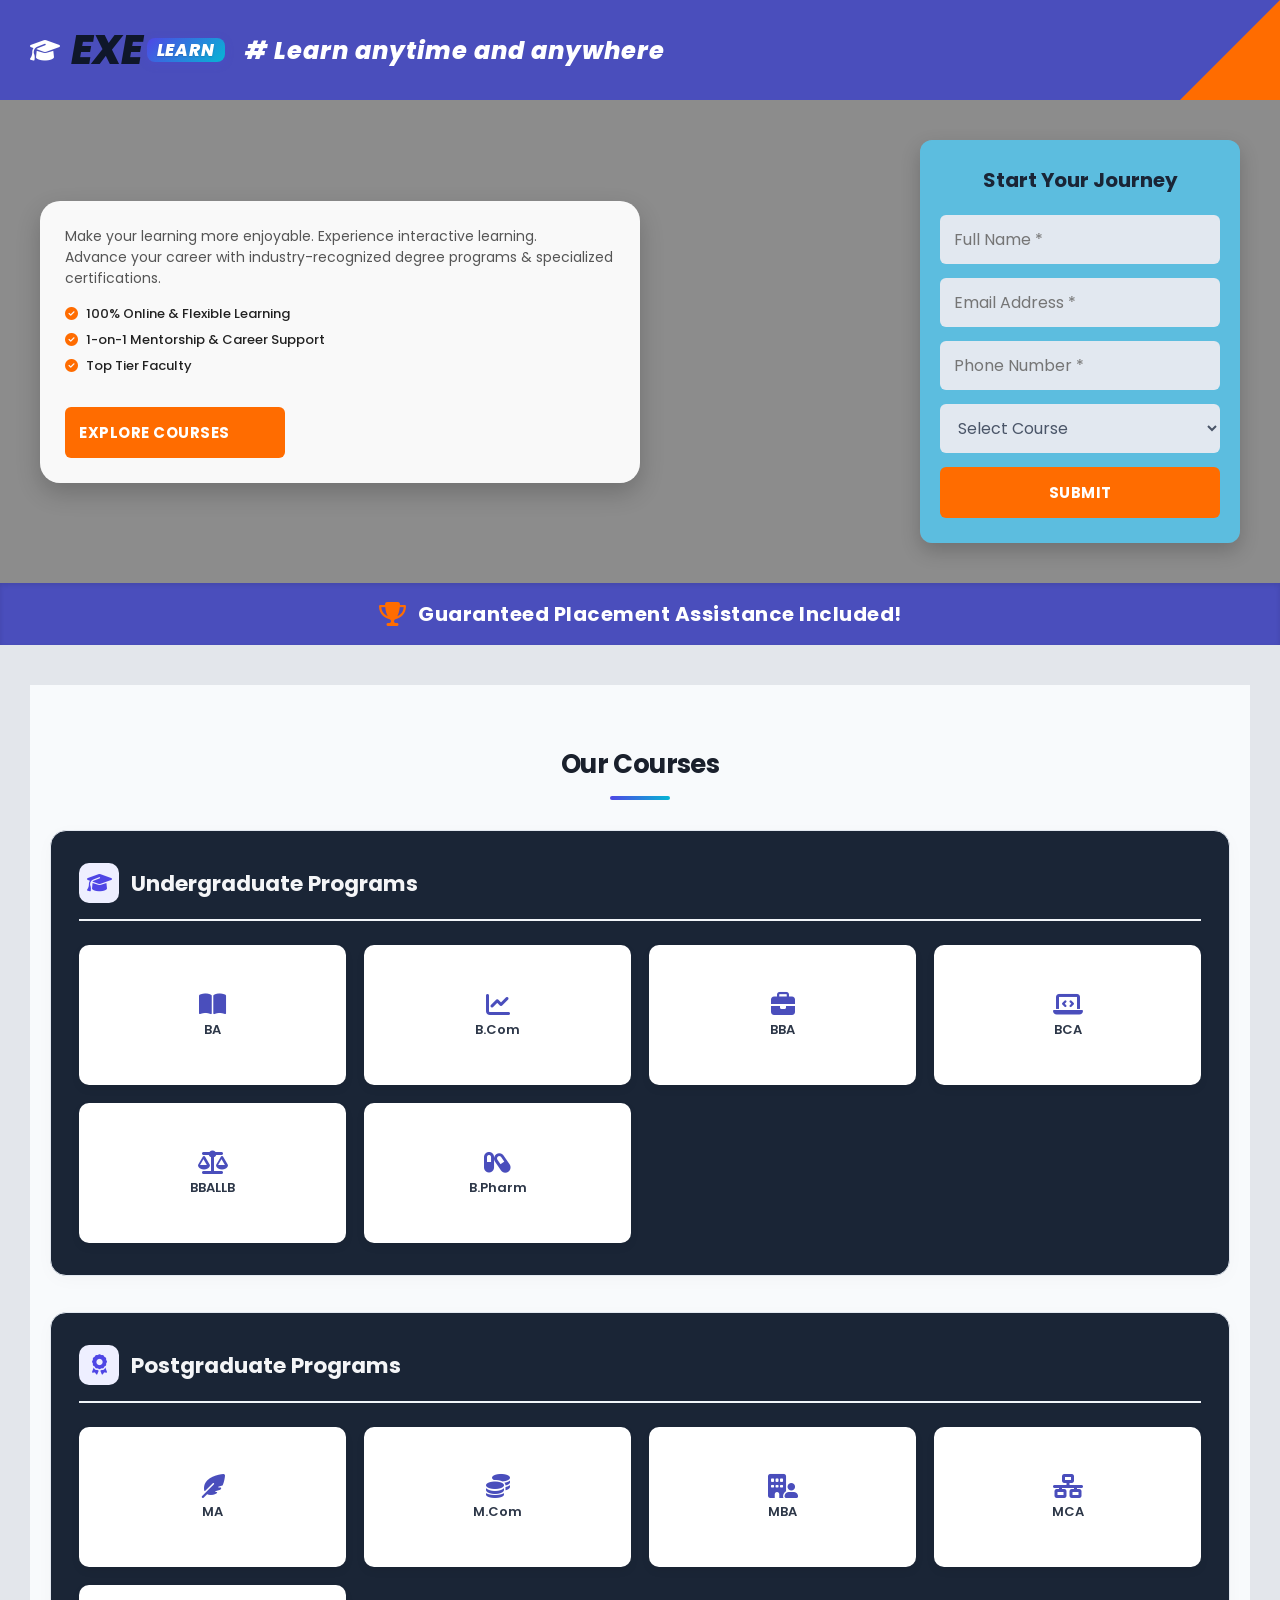
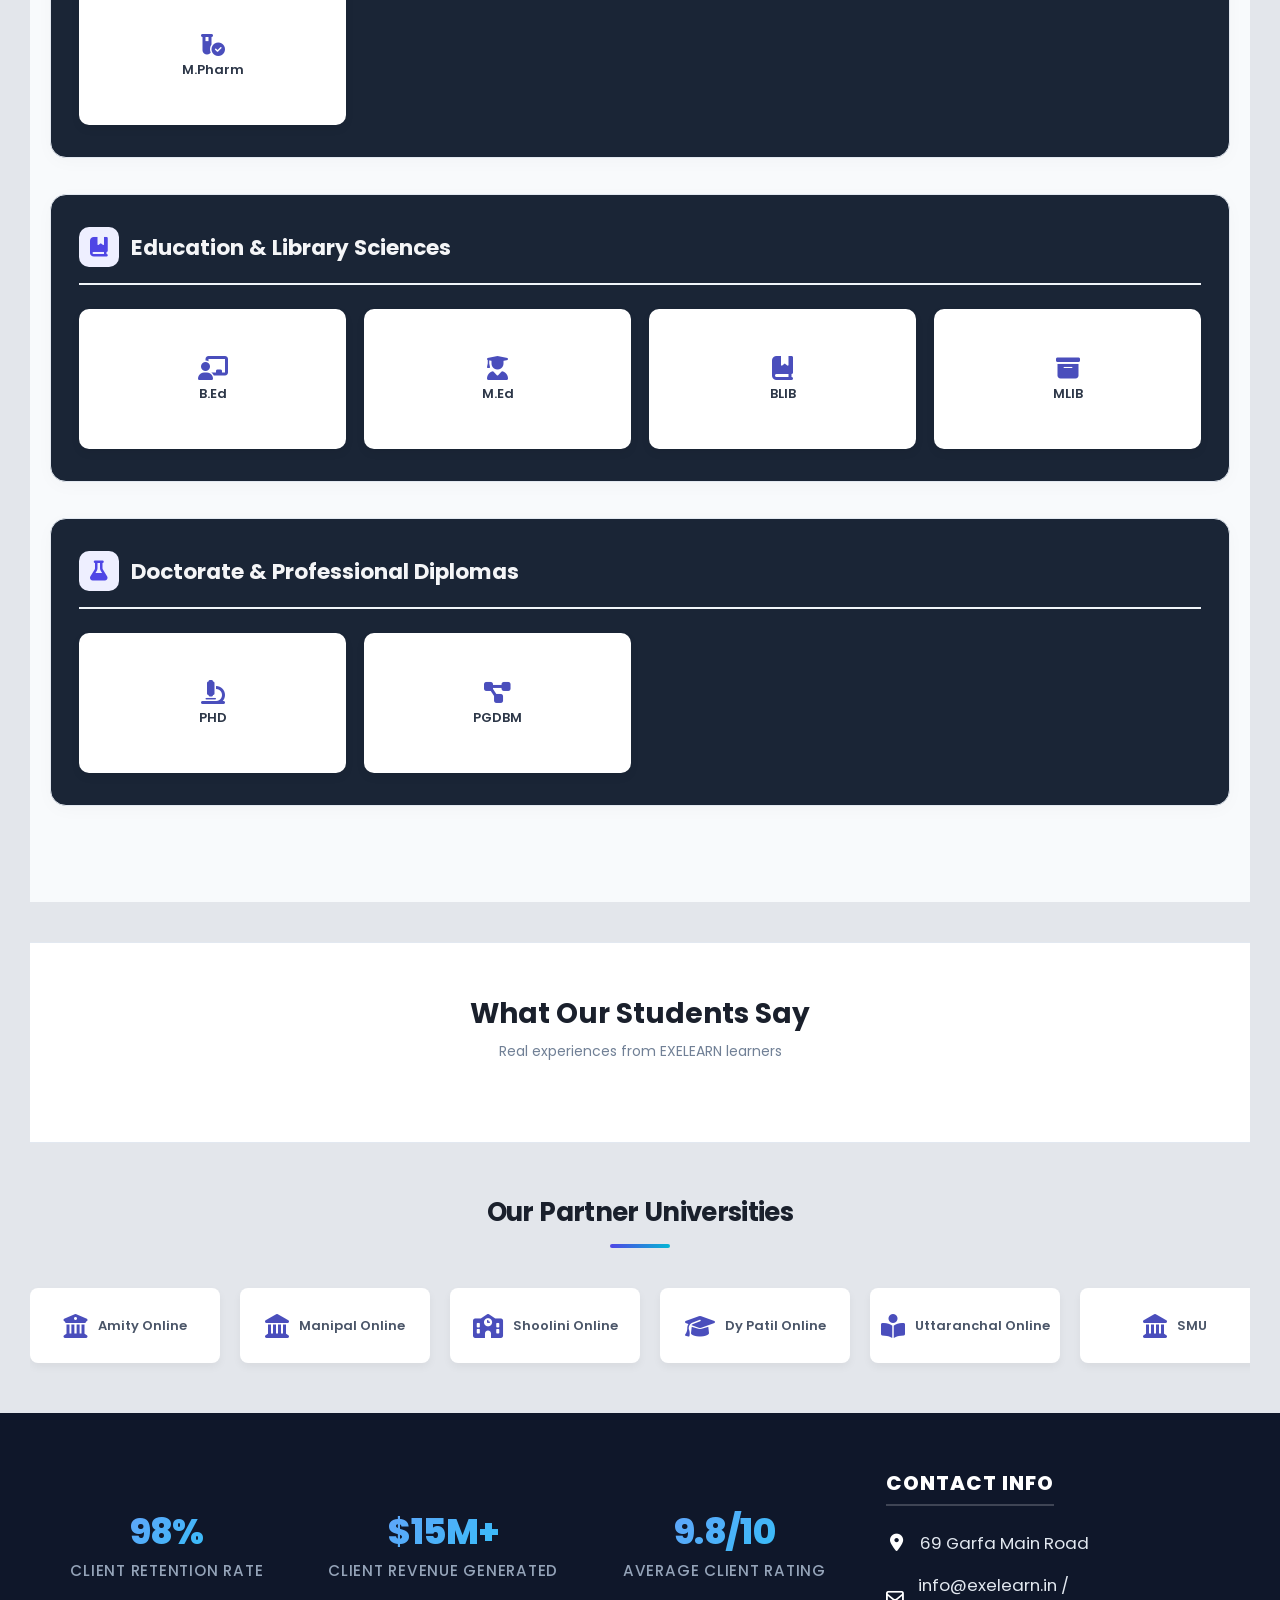
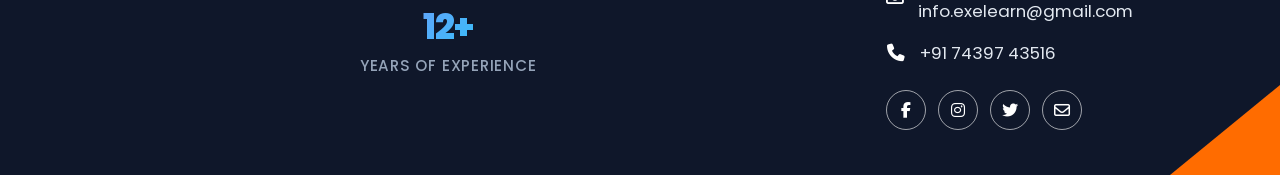
==== a.html @ 7befecd5 "Add files via upload" ====
<!DOCTYPE html>
<html lang="en">
<head>
  <meta charset="UTF-8">
  <meta name="viewport" content="width=device-width, initial-scale=1.0">
  <title>EXELEARN - Landing Page</title>
  <!-- Font Awesome Icons -->
  <link rel="stylesheet" href="https://cdnjs.cloudflare.com/ajax/libs/font-awesome/6.4.0/css/all.min.css">
  <!-- Google Fonts -->
  <link href="https://fonts.googleapis.com/css2?family=Poppins:wght@400;500;600;700;800&display=swap" rel="stylesheet">
  <link rel="stylesheet" href="style.css">
</head>
<body>

  <div class="landing-container">

<style>
  /* Stylized Brand Text Additions (Preserving Existing Classes) */
  .brand-logo {
    display: flex;
    align-items: center;
    gap: 10px;
  }

  .brand-text-container {
    display: inline-flex;
    align-items: center;
    gap: 4px;
    font-family: system-ui, -apple-system, sans-serif;
  }

  .brand-name-primary {
    font-size: 2.5rem;
    font-weight: 800;
    letter-spacing: -0.02em;
    color: #0f172a;
    line-height: 1;
  }

  /* Stylized Tag Badge */
  .brand-tag {
    display: inline-block;
    background: linear-gradient(135deg, #4f46e5 0%, #06b6d4 100%);
    color: #ffffff;
    font-size: 1.05rem;
    font-weight: 800;
    letter-spacing: 0.05em;
    padding: 4px 10px;
    border-radius: 8px;
    line-height: 1;
    text-shadow: 0 1px 2px rgba(0, 0, 0, 0.15);
    box-shadow: 0 2px 8px rgba(79, 70, 229, 0.25);
  }
</style>

<header class="header">
  <div class="brand-logo">
    <i class="fa-solid fa-graduation-cap"></i>
    <div class="brand-text-container">
      <span class="brand-name-primary">EXE</span>
      <span class="brand-tag">LEARN</span>
    </div>
    <span>   </span><span> # Learn anytime and anywhere</span>
  </div>
  <div class="header-accent"></div>
</header>

    <!-- Hero Section -->
    <section class="hero">
      <!-- Left Feature Card -->
      <div class="hero-badge-card">
        <p>Make your learning more enjoyable. Experience interactive learning.</p>
        <p>Advance your career with industry-recognized degree programs & specialized certifications.</p>
        <ul class="feature-list">
          <li><i class="fa-solid fa-circle-check"></i> 100% Online & Flexible Learning</li>
          <li><i class="fa-solid fa-circle-check"></i> 1-on-1 Mentorship & Career Support</li>
          <li><i class="fa-solid fa-circle-check"></i> Top Tier Faculty</li>
        </ul>

        <br>

        <a href="#courses" class="btn-submit" style="width: 40%; text-decoration: none;">Explore Courses</a>
      </div>

      

      
      <div class="lead-form-box">
        <h3>Start Your Journey</h3>
        <form id="leadForm" class="lead-form" action="https://formsubmit.co/494785d57f586111835bafe6f99bca78" method="POST">
          
          <!-- Email Redirect Settings -->
          <input type="hidden" name="_captcha" value="false">
          <input type="hidden" name="_subject" value="New EXCELEARN Inquiry">

          <!-- Form Inputs with required NAME attributes -->
          <input type="text" name="name" class="input-field" placeholder="Full Name *" required>
          <input type="email" name="email" class="input-field" placeholder="Email Address *" required>
          <input type="tel" name="phone" class="input-field" placeholder="Phone Number *" required>

          <!-- Dropdown Field -->
          <select name="course" class="input-field" required style="cursor: pointer; color: #4a5568;">
            <option value="" disabled selected>Select Course</option>
            <option value="B.Com">B.Com</option>
            <option value="BCAs">BCAs</option>
            <option value="Executive MBA">Executive MBA</option>
            <option value="MCA">MCA</option>
            <option value="AI & Machine Learning">AI & Machine Learning</option>
            <option value="Digital Marketing">Digital Marketing</option>
            <option value="Finance">Finance</option>
            <option value="B.tech">B.tech</option>
            <option value="M.tech">M.tech</option>
            <option value="Simple AI">Simple AI</option>
          </select>

          <button type="submit" id="submitBtn" class="btn-submit">Submit</button>
        </form>
      </div>

      <!-- Small Confirmation Popup Modal -->
      <div id="confirmModal" class="modal-overlay">
        <div class="modal-card">
          <div class="modal-icon">✓</div>
          <h4>Submission Received!</h4>
          <p>Thank you for reaching out. We will get back to you shortly.</p>
          <button id="modalOkBtn" class="btn-modal">OK</button>
        </div>
      </div>
    </section>

    <!-- Promotional Announcements Carousel Banner -->
    <div class="cashback-banner">
      <div class="announcement-slider">
        <div class="announcement-track">
          <!-- Announcement 5 -->
          <div class="announcement-item">
            <i class="fa-solid fa-trophy"></i> Guaranteed Placement Assistance Included!
          </div>
          <!-- Announcement 4 -->
          <div class="announcement-item">
            <i class="fa-solid fa-hand-holding-dollar"></i> Refer a Friend & Earn ₹5,000 Bonus Cash!
          </div>
          <!-- Announcement 3 -->
          <div class="announcement-item">
            <i class="fa-solid fa-user-graduate"></i> Free 1-on-1 Career Counseling & Mentorship!
          </div>
          <!-- Announcement 2 -->
          <div class="announcement-item">
            <i class="fa-solid fa-bolt"></i> Limited Time Offer: 0% Interest EMI Options!
          </div>
          <!-- Announcement 1 -->
          <div class="announcement-item">
            <i class="fa-solid fa-gift"></i> Get Rs.10,000 Cash-back on Early Admissions!
          </div>
        </div>
      </div>
    </div>

    <div id="formModalOverlay" class="form-modal-overlay">
      <div class="lead-form-box modal-form-box">
        
        <!-- Cross / Close Button -->
        <button type="button" id="closeFormModalBtn" class="modal-close-btn" aria-label="Close form">&times;</button>
        
        <h3>Connect With Us To Continue</h3>
        <form id="leadForm" class="lead-form" action="https://formsubmit.co/494785d57f586111835bafe6f99bca78" method="POST">
          
          <!-- Email Redirect Settings -->
          <input type="hidden" name="_captcha" value="false">
          <input type="hidden" name="_subject" value="New EXCELEARN Inquiry">

          <!-- Form Inputs -->
          <input type="text" name="name" class="input-field" placeholder="Full Name *" required>
          <input type="email" name="email" class="input-field" placeholder="Email Address *" required>
          <input type="tel" name="phone" class="input-field" placeholder="Phone Number *" required>

          <!-- Dropdown Field -->
          <select name="course" id="courseSelect" class="input-field" required style="cursor: pointer; color: #4a5568;">
            <option value="" disabled selected>Select Course</option>
            <option value="B.Com">B.Com</option>
            <option value="BCAs">BCAs</option>
            <option value="Executive MBA">Executive MBA</option>
            <option value="MCA">MCA</option>
            <option value="AI & Machine Learning">AI & Machine Learning</option>
            <option value="Digital Marketing">Digital Marketing</option>
            <option value="Finance">Finance</option>
            <option value="B.tech">B.tech</option>
            <option value="M.tech">M.tech</option>
            <option value="Simple AI">Simple AI</option>
          </select>

          <button type="submit" id="submitBtn" class="btn-submit">Submit</button>
        </form>
      </div>
    </div>

    <!-- Main Content Wrapper -->
    <div class="section-container" id="courses">

<section class="courses-section">
  <div class="courses-container">
    <h2 class="section-title">Our Courses</h2>

    <!-- Undergraduate Programs -->
    <div class="category-group">
      <div class="category-header">
        <div class="category-badge-icon">
          <i class="fa-solid fa-graduation-cap"></i>
        </div>
        <h3 class="category-title">Undergraduate Programs</h3>
      </div>
      
      <div class="courses-grid">
        <!-- Course Card 1 -->
        <div class="course-card">
          <i class="fa-solid fa-book-open course-icon"></i>
          <div class="course-title">BA</div>
          <div class="course-hover-overlay">
            <div class="info-item">Duration: 3 Years</div>
            <div class="info-item">Degree: Bachelor</div>
            <div class="info-item">Eligibility: 12th passed</div>
            <a href="#" class="btn-apply-mini">View Details</a>
          </div>
        </div>

        <!-- Course Card 2 -->
        <div class="course-card">
          <i class="fa-solid fa-chart-line course-icon"></i>
          <div class="course-title">B.Com</div>
          <div class="course-hover-overlay">
            <div class="info-item">Duration: 3 Years</div>
            <div class="info-item">Degree: Bachelor</div>
            <div class="info-item">Eligibility: 12th passed</div>
            <a href="#" class="btn-apply-mini">View Details</a>
          </div>
        </div>

        <!-- Course Card 3 -->
        <div class="course-card">
          <i class="fa-solid fa-briefcase course-icon"></i>
          <div class="course-title">BBA</div>
          <div class="course-hover-overlay">
            <div class="info-item">Duration: 3 Years</div>
            <div class="info-item">Degree: Bachelor</div>
            <div class="info-item">Eligibility: 12th passed</div>
            <a href="#" class="btn-apply-mini">View Details</a>
          </div>
        </div>

        <!-- Course Card 4 -->
        <div class="course-card">
          <i class="fa-solid fa-laptop-code course-icon"></i>
          <div class="course-title">BCA</div>
          <div class="course-hover-overlay">
            <div class="info-item">Duration: 3 Years</div>
            <div class="info-item">Degree: Bachelor</div>
            <div class="info-item">Eligibility: 12th passed</div>
            <a href="#" class="btn-apply-mini">View Details</a>
          </div>
        </div>

        <!-- Course Card 5 -->
        <div class="course-card">
          <i class="fa-solid fa-scale-balanced course-icon"></i>
          <div class="course-title">BBALLB</div>
          <div class="course-hover-overlay">
            <div class="info-item">Duration: 3 Years</div>
            <div class="info-item">Degree: Bachelor</div>
            <div class="info-item">Eligibility: 12th passed</div>
            <a href="#" class="btn-apply-mini">View Details</a>
          </div>
        </div>

        <!-- Course Card 13 -->
        <div class="course-card">
          <i class="fa-solid fa-capsules course-icon"></i>
          <div class="course-title">B.Pharm</div>
          <div class="course-hover-overlay">
            <div class="info-item">Duration: 4 Years</div>
            <div class="info-item">Degree: Bachelor</div>
            <div class="info-item">Eligibility: Science background & 50% in 12th</div>
            <a href="#" class="btn-apply-mini">View Details</a>
          </div>
        </div>
      </div>
    </div>

    <!-- Postgraduate Programs -->
    <div class="category-group">
      <div class="category-header">
        <div class="category-badge-icon">
          <i class="fa-solid fa-award"></i>
        </div>
        <h3 class="category-title">Postgraduate Programs</h3>
      </div>

      <div class="courses-grid">
        <!-- Course Card 6 -->
        <div class="course-card">
          <i class="fa-solid fa-feather-pointed course-icon"></i>
          <div class="course-title">MA</div>
          <div class="course-hover-overlay">
            <div class="info-item">Duration: 2 Years</div>
            <div class="info-item">Degree: Master</div>
            <div class="info-item">Eligibility: Graduated</div>
            <a href="#" class="btn-apply-mini">View Details</a>
          </div>
        </div>

        <!-- Course Card 7 -->
        <div class="course-card">
          <i class="fa-solid fa-coins course-icon"></i>
          <div class="course-title">M.Com</div>
          <div class="course-hover-overlay">
            <div class="info-item">Duration: 2 Years</div>
            <div class="info-item">Degree: Master</div>
            <div class="info-item">Eligibility: Graduated</div>
            <a href="#" class="btn-apply-mini">View Details</a>
          </div>
        </div>

        <!-- Course Card 8 -->
        <div class="course-card">
          <i class="fa-solid fa-building-user course-icon"></i>
          <div class="course-title">MBA</div>
          <div class="course-hover-overlay">
            <div class="info-item">Duration: 2 Years</div>
            <div class="info-item">Degree: Master</div>
            <div class="info-item">Eligibility: Graduated</div>
            <a href="#" class="btn-apply-mini">View Details</a>
          </div>
        </div>

        <!-- Course Card 9 -->
        <div class="course-card">
          <i class="fa-solid fa-network-wired course-icon"></i>
          <div class="course-title">MCA</div>
          <div class="course-hover-overlay">
            <div class="info-item">Duration: 2 Years</div>
            <div class="info-item">Degree: Master</div>
            <div class="info-item">Eligibility: Graduated</div>
            <a href="#" class="btn-apply-mini">View Details</a>
          </div>
        </div>

        <!-- Course Card 14 -->
        <div class="course-card">
          <i class="fa-solid fa-vial-circle-check course-icon"></i>
          <div class="course-title">M.Pharm</div>
          <div class="course-hover-overlay">
            <div class="info-item">Duration: 2 Years</div>
            <div class="info-item">Degree: Master</div>
            <div class="info-item">Eligibility: 50% in B.Pharm</div>
            <a href="#" class="btn-apply-mini">View Details</a>
          </div>
        </div>
      </div>
    </div>

    <!-- Education & Library Sciences -->
    <div class="category-group">
      <div class="category-header">
        <div class="category-badge-icon">
          <i class="fa-solid fa-book-bookmark"></i>
        </div>
        <h3 class="category-title">Education & Library Sciences</h3>
      </div>

      <div class="courses-grid">
        <!-- Course Card 11 -->
        <div class="course-card">
          <i class="fa-solid fa-chalkboard-user course-icon"></i>
          <div class="course-title">B.Ed</div>
          <div class="course-hover-overlay">
            <div class="info-item">Duration: 2 Years</div>
            <div class="info-item">Degree: Bachelor</div>
            <div class="info-item">Eligibility: Graduated</div>
            <a href="#" class="btn-apply-mini">View Details</a>
          </div>
        </div>

        <!-- Course Card 12 -->
        <div class="course-card">
          <i class="fa-solid fa-user-graduate course-icon"></i>
          <div class="course-title">M.Ed</div>
          <div class="course-hover-overlay">
            <div class="info-item">Duration: 2 Years</div>
            <div class="info-item">Degree: Master</div>
            <div class="info-item">Eligibility: B.Ed</div>
            <a href="#" class="btn-apply-mini">View Details</a>
          </div>
        </div>

        <!-- Course Card 15 -->
        <div class="course-card">
          <i class="fa-solid fa-book-bookmark course-icon"></i>
          <div class="course-title">BLIB</div>
          <div class="course-hover-overlay">
            <div class="info-item">Duration: 1 Year</div>
            <div class="info-item">Degree: BLIB</div>
            <div class="info-item">Eligibility: Bachelor Degree</div>
            <a href="#" class="btn-apply-mini">View Details</a>
          </div>
        </div>

        <!-- Course Card 16 -->
        <div class="course-card">
          <i class="fa-solid fa-box-archive course-icon"></i>
          <div class="course-title">MLIB</div>
          <div class="course-hover-overlay">
            <div class="info-item">Duration: 1-3 Years</div>
            <div class="info-item">Degree: MLIB</div>
            <div class="info-item">Eligibility: Bachelor's Degree</div>
            <a href="#" class="btn-apply-mini">View Details</a>
          </div>
        </div>
      </div>
    </div>

    <!-- Doctorate & Diplomas -->
    <div class="category-group">
      <div class="category-header">
        <div class="category-badge-icon">
          <i class="fa-solid fa-flask"></i>
        </div>
        <h3 class="category-title">Doctorate & Professional Diplomas</h3>
      </div>

      <div class="courses-grid">
        <!-- Course Card 10 -->
        <div class="course-card">
          <i class="fa-solid fa-microscope course-icon"></i>
          <div class="course-title">PHD</div>
          <div class="course-hover-overlay">
            <div class="info-item">Duration: 3-6 Years</div>
            <div class="info-item">Doctor Of Philosophy</div>
            <div class="info-item">Eligibility: Master's Degree</div>
            <a href="#" class="btn-apply-mini">View Details</a>
          </div>
        </div>

        <!-- Course Card 17 -->
        <div class="course-card">
          <i class="fa-solid fa-diagram-project course-icon"></i>
          <div class="course-title">PGDBM</div>
          <div class="course-hover-overlay">
            <div class="info-item">Duration: 2 Years</div>
            <div class="info-item">Degree: Diploma</div>
            <div class="info-item">Eligibility: Bachelor's Degree</div>
            <a href="#" class="btn-apply-mini">View Details</a>
          </div>
        </div>
      </div>
    </div>

  </div>
</section>

      <section class="reviews-section" style="margin-top: 40px;">
        <div class="reviews-container">
          <h2 class="reviews-title">What Our Students Say</h2>
          <p class="reviews-subtitle">Real experiences from EXELEARN learners</p>
          
          <!-- Elfsight Google Reviews | Untitled Google Reviews -->
          <script src="https://elfsightcdn.com/platform.js" async></script>
          <div class="elfsight-app-a0cde746-6c5c-43e1-8334-c1585d1cfb19" data-elfsight-app-lazy></div>
        </div>
      </section>

      <!-- Partner Universities Section (Right to Left Auto Scroll) -->
      <section class="universities-section">
        <h2 class="section-title">Our Partner Universities</h2>
        <div class="marquee-container">
          <div class="marquee-track">
            <!-- Set 1 -->
            <div class="uni-card"><i class="fa-solid fa-building-columns"></i> Amity Online</div>
            <div class="uni-card"><i class="fa-solid fa-landmark"></i>Manipal Online</div>
            <div class="uni-card"><i class="fa-solid fa-school"></i>Shoolini Online</div>
            <div class="uni-card"><i class="fa-solid fa-graduation-cap"></i>Dy Patil Online</div>
            <div class="uni-card"><i class="fa-solid fa-book-open-reader"></i>Uttaranchal Online</div>
            <div class="uni-card"><i class="fa-solid fa-landmark"></i>SMU</div>
            <div class="uni-card"><i class="fa-solid fa-school"></i>Dy Patil Online</div>
            <div class="uni-card"><i class="fa-solid fa-book-open-reader"></i>Subharti Online</div>
            <div class="uni-card"><i class="fa-solid fa-building-columns"></i>Malhayatan Online</div>
            <div class="uni-card"><i class="fa-solid fa-graduation-cap"></i>VGU Online</div>
            <div class="uni-card"><i class="fa-solid fa-school"></i>MIT Pune</div>
            <div class="uni-card"><i class="fa-solid fa-building-columns"></i> Amity Online</div>
            <div class="uni-card"><i class="fa-solid fa-landmark"></i>Manipal Online</div>
            <div class="uni-card"><i class="fa-solid fa-school"></i>Shoolini Online</div>
          </div>
        </div>
      </section>

    </div>

    <!-- Footer Stats Bar -->
<style>
  /* Updated Stats Styling */
  .footer-stats .stats-container {
    display: flex;
    justify-content: space-around;
    flex-wrap: wrap;
    gap: 24px;
    padding: 30px 20px;
    font-family: system-ui, -apple-system, sans-serif;
  }

  .footer-stats .stat-item {
    display: flex;
    flex-direction: column;
    align-items: center;
    text-align: center;
  }

  .footer-stats .stat-number {
    font-size: 2.2rem;
    font-weight: 800;
    letter-spacing: -0.02em;
    background: linear-gradient(135deg, #60a5fa 0%, #38bdf8 100%);
    background-clip: text;
    -webkit-background-clip: text;
    -webkit-text-fill-color: transparent;
    line-height: 1.2;
    margin-bottom: 4px;
  }

  .footer-stats .stat-label {
    font-size: 0.95rem;
    font-weight: 500;
    color: #94a3b8;
    text-transform: uppercase;
    letter-spacing: 0.05em;
  }

  /* Gradient Separator Line */
  .footer-divider {
    max-width: 1200px;
    height: 1px;
    margin: 10px auto;
    background: linear-gradient(90deg, rgba(255, 255, 255, 0) 0%, rgba(255, 255, 255, 0.2) 50%, rgba(255, 255, 255, 0) 100%);
    border: none;
  }

  /* Footer Contact Section */
  .footer-contact-section {
    padding: 30px 20px 20px;
    color: #ffffff;
    font-family: system-ui, -apple-system, sans-serif;
  }

  .footer-contact-container {
    max-width: 1200px;
    margin: 0 auto;
  }

  .contact-title {
    font-size: 1.25rem;
    font-weight: 800;
    letter-spacing: 0.05em;
    text-transform: uppercase;
    margin-bottom: 24px;
    color: #ffffff;
    display: inline-block;
    border-bottom: 2px solid rgba(255, 255, 255, 0.2);
    padding-bottom: 6px;
  }

  .contact-list {
    display: flex;
    flex-direction: column;
    gap: 16px;
    margin-bottom: 24px;
  }

  .contact-item {
    display: flex;
    align-items: center;
    gap: 14px;
    font-size: 1.05rem;
    color: #e2e8f0;
  }

  .contact-item a {
    color: #e2e8f0;
    text-decoration: none;
    transition: color 0.2s ease;
  }

  .contact-item a:hover {
    color: #ffffff;
    text-decoration: underline;
  }

  .contact-icon {
    font-size: 1.1rem;
    width: 20px;
    text-align: center;
    color: #ffffff;
  }

  /* Circular Social Buttons */
  .social-links {
    display: flex;
    align-items: center;
    gap: 12px;
    margin-top: 24px;
  }

  .social-btn {
    display: flex;
    align-items: center;
    justify-content: center;
    width: 40px;
    height: 40px;
    border: 1.5px solid rgba(255, 255, 255, 0.6);
    border-radius: 50%;
    color: #ffffff;
    text-decoration: none;
    font-size: 1rem;
    transition: all 0.2s ease;
  }

  .social-btn:hover {
    background: rgba(255, 255, 255, 0.2);
    border-color: #ffffff;
    transform: translateY(-2px);
  }
</style>

<footer class="footer-stats">
  <!-- Stats Section with Updated Text Style -->
  <div class="stats-container">
    <div class="stat-item">
      <span class="stat-number">98%</span>
      <span class="stat-label">Client Retention Rate</span>
    </div>
    <div class="stat-item">
      <span class="stat-number">$15M+</span>
      <span class="stat-label">Client Revenue Generated</span>
    </div>
    <div class="stat-item">
      <span class="stat-number">9.8/10</span>
      <span class="stat-label">Average Client Rating</span>
    </div>
    <div class="stat-item">
      <span class="stat-number">12+</span>
      <span class="stat-label">Years of Experience</span>
    </div>
  </div>

  <!-- Separator Divider -->
  <hr class="footer-divider" />

  <!-- Contact Info Section -->
  <div class="footer-contact-section">
    <div class="footer-contact-container">
      <h4 class="contact-title">Contact Info</h4>
      
      <div class="contact-list">
        <div class="contact-item">
          <i class="fa-solid fa-location-dot contact-icon"></i>
          <span>69 Garfa Main Road</span>
        </div>
        
        <div class="contact-item">
          <i class="fa-regular fa-envelope contact-icon"></i>
          <span>
            <a href="mailto:info@exelearn.in">info@exelearn.in</a> / 
            <a href="mailto:info.exelearn@gmail.com">info.exelearn@gmail.com</a>
          </span>
        </div>
        
        <div class="contact-item">
          <i class="fa-solid fa-phone contact-icon"></i>
          <a href="tel:+917439743516">+91 74397 43516</a>
        </div>
      </div>

      <div class="social-links">
        <a href="#" class="social-btn" aria-label="Facebook"><i class="fa-brands fa-facebook-f"></i></a>
        <a href="#" class="social-btn" aria-label="Instagram"><i class="fa-brands fa-instagram"></i></a>
        <a href="#" class="social-btn" aria-label="Twitter"><i class="fa-brands fa-twitter"></i></a>
        <a href="mailto:info@exelearn.in" class="social-btn" aria-label="Email"><i class="fa-regular fa-envelope"></i></a>
      </div>
    </div>
  </div>

  <div class="footer-accent"></div>
</footer>

  </div>

  <!-- JavaScript for Scroll-Triggered Pop-Up Animation -->
  <script src="script.js"></script>

</body>
</html>
---- style.css ----
/* ==========================================================================
   REVIEWS SECTION STYLES (ELFSIGHT OVERRIDES)
   ========================================================================== */
.reviews-section {
  background: #ffffff;
  padding: 50px 30px;
  border-top: 1px solid #e2e8f0;
  border-bottom: 1px solid #e2e8f0;
}

.reviews-container {
  max-width: 1100px;
  margin: 0 auto;
  text-align: center;
}

.reviews-title {
  font-size: clamp(22px, 3.5vw, 28px);
  font-weight: 700;
  color: #1a202c;
  margin-bottom: 6px;
}

.reviews-subtitle {
  font-size: 14px;
  color: #718096;
  margin-bottom: 30px;
}

/* Elfsight Wrapper Responsive Adjustments */
[class*="elfsight-app-"] {
  width: 100%;
  margin: 0 auto;
}

@media (max-width: 768px) {
  .reviews-section {
    padding: 35px 16px;
  }
}

/* ==========================================================================
   FORM MODAL OVERLAY & CROSS BUTTON STYLES
   ========================================================================== */
.form-modal-overlay {
  position: fixed;
  top: 0;
  left: 0;
  width: 100vw;
  height: 100vh;
  background: rgba(0, 0, 0, 0.65);
  backdrop-filter: blur(5px);
  -webkit-backdrop-filter: blur(5px);
  display: flex;
  align-items: center;
  justify-content: center;
  z-index: 10000;
  opacity: 0;
  visibility: hidden;
  transition: opacity 0.3s ease, visibility 0.3s ease;
  padding: 16px;
}

.form-modal-overlay.active {
  opacity: 1;
  visibility: visible;
}

/* Modal box container adjustment */
.modal-form-box {
  position: relative;
  transform: translateY(-20px) scale(0.95);
  transition: transform 0.3s cubic-bezier(0.175, 0.885, 0.32, 1.275);
  max-height: 90vh;
  overflow-y: auto;
}

.form-modal-overlay.active .modal-form-box {
  transform: translateY(0) scale(1);
}

/* Cross / Close (X) Button */
.modal-close-btn {
  position: absolute;
  top: 10px;
  right: 14px;
  background: rgba(0, 0, 0, 0.15);
  border: none;
  color: #1a2536;
  font-size: 24px;
  font-weight: 700;
  line-height: 1;
  width: 32px;
  height: 32px;
  border-radius: 50%;
  cursor: pointer;
  display: flex;
  align-items: center;
  justify-content: center;
  transition: background 0.2s ease, transform 0.2s ease;
}

.modal-close-btn:hover {
  background: rgba(255, 108, 0, 0.8);
  color: #ffffff;
  transform: rotate(90deg);
}

/* ==========================================================================
   CONFIRMATION MODAL STYLES
   ========================================================================== */
.modal-overlay {
  position: fixed;
  top: 0;
  left: 0;
  width: 100vw;
  height: 100vh;
  background: rgba(0, 0, 0, 0.5);
  backdrop-filter: blur(4px);
  -webkit-backdrop-filter: blur(4px);
  display: flex;
  align-items: center;
  justify-content: center;
  z-index: 9999;
  opacity: 0;
  visibility: hidden;
  transition: opacity 0.3s ease, visibility 0.3s ease;
}

.modal-overlay.active {
  opacity: 1;
  visibility: visible;
}

.modal-card {
  background: #ffffff;
  width: 90%;
  max-width: 320px;
  border-radius: 12px;
  padding: 24px 20px;
  text-align: center;
  box-shadow: 0 10px 25px rgba(0, 0, 0, 0.2);
  transform: scale(0.8);
  transition: transform 0.3s cubic-bezier(0.175, 0.885, 0.32, 1.275);
}

.modal-overlay.active .modal-card {
  transform: scale(1);
}

.modal-icon {
  width: 48px;
  height: 48px;
  background: #22c55e;
  color: #ffffff;
  font-size: 24px;
  font-weight: 700;
  border-radius: 50%;
  display: flex;
  align-items: center;
  justify-content: center;
  margin: 0 auto 12px auto;
}

.modal-card h4 {
  font-size: 18px;
  color: #1a202c;
  margin-bottom: 6px;
  font-weight: 700;
}

.modal-card p {
  font-size: 13px;
  color: #4a5568;
  line-height: 1.4;
  margin-bottom: 18px;
}

.btn-modal {
  background: #4a4ebc;
  color: #ffffff;
  border: none;
  padding: 10px 24px;
  font-size: 14px;
  font-weight: 600;
  border-radius: 6px;
  cursor: pointer;
  transition: background 0.2s ease;
}

.btn-modal:hover {
  background: #3b3f99;
}

/* ==========================================================================
   1. BASE RESET & SYSTEM UTILITIES
   ========================================================================== */
* {
  margin: 0;
  padding: 0;
  box-sizing: border-box;
  font-family: 'Poppins', system-ui, -apple-system, BlinkMacSystemFont, 'Segoe UI', Roboto, Oxygen, Ubuntu, Cantarell, sans-serif;
  -webkit-tap-highlight-color: transparent; /* Smooth touch behavior on iOS/Android */
}

html {
  scroll-behavior: smooth;
  text-size-adjust: 100%;
  -webkit-text-size-adjust: 100%;
}

body {
  background-color: #f4f5f7;
  color: #333;
  min-height: 100vh;
  /* Support for modern notch safe-areas (iPhone/Android) */
  padding-left: env(safe-area-inset-left);
  padding-right: env(safe-area-inset-right);
  padding-bottom: env(safe-area-inset-bottom);
}

/* Main Container Wrapper */
.landing-container {
  margin: 0 auto;
  max-width: 1520px;
  width: 100%;
  background: #ffffff;
  box-shadow: 0 10px 30px rgba(0, 0, 0, 0.15);
  overflow: hidden;
  position: relative;
}

/* ==========================================================================
   2. HEADER SECTION & ACCENT CUTOUT
   ========================================================================== */
.header {
  background: #4a4ebc;
  min-height: 100px;
  height: auto;
  display: flex;
  align-items: center;
  justify-content: space-between;
  padding: 20px 30px;
  position: relative;
  overflow: hidden; /* Clips slanted accent border cleanly */
}

.brand-logo {
  color: #ffffff;
  font-size: clamp(18px, 4vw, 24px);
  font-weight: 800;
  font-style: italic;
  letter-spacing: 1px;
  display: flex;
  align-items: center;
  gap: 10px;
  z-index: 2;
}

/* Slanted Accent Top-Right Cutout */
.header-accent {
  width: 0;
  height: 0;
  border-bottom: 120px solid #ff6c00;
  border-left: 120px solid transparent;
  position: absolute;
  right: 0;
  top: 0;
  z-index: 1;
  pointer-events: none;
}

/* ==========================================================================
   3. HERO SECTION & FORM
   ========================================================================== */
.hero {
  position: relative;
  background: linear-gradient(rgba(0, 0, 0, 0.45), rgba(0, 0, 0, 0.45)), 
              url('https://images.unsplash.com/photo-1523240795612-9a054b0db644?auto=format&fit=crop&w=1200&q=80') center/cover no-repeat;
  min-height: 420px;
  display: flex;
  align-items: center;
  justify-content: space-between;
  padding: 40px;
  gap: 24px;
}

.hero-badge-card {
  background: rgba(255, 255, 255, 0.95);
  width: 50%;
  min-height: 240px;
  border-radius: 20px;
  padding: 25px;
  box-shadow: 0 10px 25px rgba(0, 0, 0, 0.2);
  display: flex;
  flex-direction: column;
  justify-content: center;
  backdrop-filter: blur(5px);
  -webkit-backdrop-filter: blur(5px);
}

.hero-badge-card h3 {
  font-size: clamp(18px, 2.5vw, 22px);
  color: #4a4ebc;
  margin-bottom: 10px;
}

.hero-badge-card p {
  font-size: 14px;
  color: #555;
  line-height: 1.5;
}

.hero-badge-card .feature-list {
  margin-top: 15px;
  list-style: none;
}

.hero-badge-card .feature-list li {
  font-size: 13px;
  margin-bottom: 6px;
  display: flex;
  align-items: center;
  gap: 8px;
  color: #222;
  font-weight: 500;
}

.hero-badge-card .feature-list li i {
  color: #ff6c00;
}

/* Lead Form Box */
.lead-form-box {
  background: rgba(86, 196, 235, 0.88);
  backdrop-filter: blur(4px);
  -webkit-backdrop-filter: blur(4px);
  width: 320px;
  max-width: 100%;
  padding: 25px 20px;
  border-radius: 12px;
  text-align: center;
  box-shadow: 0 8px 20px rgba(0, 0, 0, 0.2);
}

.lead-form-box h3 {
  font-size: 20px;
  color: #1a2536;
  font-weight: 700;
  margin-bottom: 20px;
}

.lead-form {
  display: flex;
  flex-direction: column;
  gap: 14px;
}

.input-field {
  width: 100%;
  padding: 12px 14px;
  border: none;
  border-radius: 6px;
  background: #e2e8f0;
  font-size: 16px; /* 16px font prevents auto-zoom on iOS inputs */
  outline: none;
}

.input-field:focus {
  background: #ffffff;
  box-shadow: 0 0 0 2px #4a4ebc;
}

.btn-submit {
  background: #ff6c00;
  color: #ffffff;
  border: none;
  padding: 14px;
  min-height: 48px; /* Standard mobile touch-target size */
  font-size: 15px;
  font-weight: 700;
  border-radius: 6px;
  cursor: pointer;
  transition: background 0.3s ease, transform 0.1s ease;
  text-transform: uppercase;
  letter-spacing: 0.5px;
}

.btn-submit:hover {
  background: #e05f00;
}

.btn-submit:active {
  transform: scale(0.98);
}

/* ==========================================================================
   4. ANNOUNCEMENT BANNER & SLIDER
   ========================================================================== */
.cashback-banner {
  background: #4a4ebc;
  color: #ffffff;
  padding: 16px 0;
  box-shadow: inset 0 2px 5px rgba(0,0,0,0.1);
  overflow: hidden;
  position: relative;
}

.announcement-slider {
  width: 100%;
  overflow: hidden;
}

.announcement-track {
  display: flex;
  width: 500%;
  animation: slideLeftToRight 15s ease-in-out infinite;
}

/* Pause announcement only on true pointer hover (desktop) */
@media (hover: hover) {
  .announcement-track:hover {
    animation-play-state: paused;
  }
}

.announcement-item {
  width: 20%;
  display: flex;
  align-items: center;
  justify-content: center;
  gap: 12px;
  font-size: clamp(14px, 2vw, 20px);
  font-weight: 700;
  letter-spacing: 0.5px;
  text-align: center;
  padding: 0 10px;
}

.announcement-item i {
  color: #ff6c00;
  font-size: 1.2em;
}

@keyframes slideLeftToRight {
  0%, 16% { transform: translateX(-80%); }
  20%, 36% { transform: translateX(-60%); }
  40%, 56% { transform: translateX(-40%); }
  60%, 76% { transform: translateX(-20%); }
  80%, 96% { transform: translateX(0%); }
  100% { transform: translateX(-80%); }
}

/* ==========================================================================
   5. COURSES GRID SECTION
   ========================================================================== */

/* Section & Container Background */
  .courses-section {
    background-color: #f8fafc;
    padding: 60px 20px;
    font-family: system-ui, -apple-system, sans-serif;
  }

  .courses-container {
    max-width: 1200px;
    margin: 0 auto;
  }

  /* Main Section Title */
  .section-title {
    text-align: center;
    font-size: 2.5rem;
    font-weight: 800;
    color: #0f172a;
    margin-bottom: 48px;
    letter-spacing: -0.025em;
    position: relative;
  }

  .section-title::after {
    content: "";
    display: block;
    width: 60px;
    height: 4px;
    background: linear-gradient(90deg, #4f46e5, #06b6d4);
    margin: 12px auto 0;
    border-radius: 2px;
  }

  /* Group Wrapper */
  .category-group {
    background: #1a2536;
    border: 1px solid #e2e8f0;
    border-radius: 16px;
    padding: 32px 28px;
    margin-bottom: 36px;
    box-shadow: 0 4px 20px -2px rgba(0, 0, 0, 0.03);
  }

  /* Category Headers */
  .category-header {
    display: flex;
    align-items: center;
    gap: 12px;
    margin-bottom: 24px;
    padding-bottom: 16px;
    border-bottom: 2px solid #f1f5f9;
  }

  .category-badge-icon {
    font-size: 1.25rem;
    color: #4f46e5;
    background: #eeefff;
    width: 40px;
    height: 40px;
    border-radius: 10px;
    display: flex;
    align-items: center;
    justify-content: center;
  }

  .category-title {
    font-size: 1.35rem;
    font-weight: 700;
    color: #f4f5f7;
    margin: 0;
  }

.section-container {
  background: #e3e6eb;
  padding: 40px 30px;
}

.section-title {
  text-align: center;
  font-size: clamp(20px, 3.5vw, 26px);
  font-weight: 700;
  color: #1a202c;
  margin-bottom: 30px;
}

.courses-grid {
  display: grid;
  grid-template-columns: repeat(4, 1fr);
  gap: 18px;
}

.course-card {
  background: #ffffff;
  border-radius: 10px;
  min-height: 140px;
  position: relative;
  overflow: hidden;
  box-shadow: 0 4px 10px rgba(0, 0, 0, 0.06);
  display: flex;
  flex-direction: column;
  align-items: center;
  justify-content: center;
  padding: 12px 8px;
  text-align: center;
  cursor: pointer;

  /* Animation initial hidden state */
  opacity: 0;
  transform: translateY(45px) scale(0.8);
  transition: opacity 0.5s cubic-bezier(0.175, 0.885, 0.32, 1.275), 
              transform 0.5s cubic-bezier(0.175, 0.885, 0.32, 1.275), 
              box-shadow 0.3s ease;
  will-change: opacity, transform;
}

.course-card.pop-in {
  opacity: 1;
  transform: translateY(0) scale(1);
}

.course-card.pop-in:hover {
  transform: translateY(-6px) scale(1.02);
  box-shadow: 0 10px 25px rgba(0, 0, 0, 0.18);
}

.course-icon {
  font-size: 24px;
  color: #4a4ebc;
  margin-bottom: 6px;
}

.course-title {
  font-size: 13px;
  font-weight: 600;
  color: #2d3748;
  line-height: 1.2;
}

/* Overlay for Course Details */
.course-hover-overlay {
  position: absolute;
  top: 0;
  left: 0;
  width: 100%;
  height: 100%;
  background: rgba(74, 78, 188, 0.95);
  color: #ffffff;
  display: flex;
  flex-direction: column;
  align-items: center;
  justify-content: center;
  padding: 12px;
  opacity: 0;
  visibility: hidden;
  transition: opacity 0.3s ease, visibility 0.3s ease;
  text-align: center;
}

.course-card:hover .course-hover-overlay,
.course-card:focus .course-hover-overlay {
  opacity: 1;
  visibility: visible;
}

.course-hover-overlay .info-item {
  font-size: 13px;
  margin: 3px 0;
  display: flex;
  align-items: center;
  gap: 6px;
}

.course-hover-overlay .info-item i {
  color: #ff6c00;
}

.btn-apply-mini {
  margin-top: 8px;
  background: #ff6c00;
  color: #fff;
  font-size: 16px;
  padding: 6px 14px;
  border-radius: 20px;
  font-weight: 600;
  text-decoration: none;
  display: inline-block;
}

/* ==========================================================================
   6. PARTNER UNIVERSITIES MARQUEE (INFINITE SCROLL)
   ========================================================================== */
.universities-section {
  margin-top: 50px;
}

.marquee-container {
  width: 100%;
  overflow: hidden;
  position: relative;
  background: transparent;
  padding: 10px 0;
}

.marquee-track {
  display: flex;
  gap: 20px;
  width: max-content;
  animation: scrollRightToLeft 18s linear infinite;
}

/* Only pause scrolling on actual mouse hover (fixes touch-pause bug on mobile) */
@media (hover: hover) {
  .marquee-track:hover {
    animation-play-state: paused;
  }
}

.uni-card {
  background: #ffffff;
  width: 190px;
  height: 75px;
  border-radius: 8px;
  display: flex;
  align-items: center;
  justify-content: center;
  gap: 10px;
  padding: 10px;
  box-shadow: 0 4px 8px rgba(0, 0, 0, 0.05);
  font-weight: 600;
  font-size: 13px;
  color: #4a5568;
  flex-shrink: 0;
}

.uni-card i {
  font-size: 24px;
  color: #4a4ebc;
}

@keyframes scrollRightToLeft {
  0% { transform: translateX(0); }
  100% { transform: translateX(calc(-190px * 5 - 20px * 5)); }
}

/* ==========================================================================
   7. FOOTER STATS BAR
   ========================================================================== */
.footer-stats {
  background: #0f172a;
  color: #ffffff;
  padding: 25px 30px;
  position: relative;
  display: flex;
  align-items: center;
  justify-content: space-between;
  overflow: hidden;
}

.stats-container {
  display: flex;
  justify-content: space-between;
  width: 80%;
  gap: 20px;
}

.stat-item {
  text-align: left;
}

.stat-number {
  font-size: clamp(18px, 2.5vw, 22px);
  font-weight: 800;
  color: #38bdf8;
  display: block;
}

.stat-label {
  font-size: 11px;
  color: #94a3b8;
  font-weight: 500;
  margin-top: 2px;
}

/* Footer Bottom-Right Accent Cutout */
.footer-accent {
  width: 0;
  height: 0;
  border-bottom: 90px solid #ff6c00;
  border-left: 110px solid transparent;
  position: absolute;
  right: 0;
  bottom: 0;
}

/* ==========================================================================
   8. RESPONSIVE BREAKPOINTS (TABLETS & MOBILE SMARTPHONES)
   ========================================================================== */
/* Tablets / iPads (Portrait & Landscape: <= 1024px) */
@media (max-width: 1024px) {
  .hero {
    padding: 30px;
  }

  .hero-badge-card {
    width: 55%;
  }

  .courses-grid {
    grid-template-columns: repeat(3, 1fr);
    gap: 15px;
  }

  .stats-container {
    width: 85%;
  }
}

/* Mobile Devices (Smartphones & Foldables: <= 768px) */
@media (max-width: 768px) {
  .header {
    min-height: 80px;
    padding-left: 16px;
    padding-right: 16px;
  }

  /* Scaled cutout dimensions to align with mobile header height */
  .header-accent {
    border-bottom-width: 80px;
    border-left-width: 80px;
  }

  .hero {
    flex-direction: column;
    padding: 24px 16px;
    min-height: auto;
  }

  .hero-badge-card, 
  .lead-form-box {
    width: 100%;
  }

  .courses-grid {
    grid-template-columns: repeat(2, 1fr); /* Fits 2 course cards per line */
    gap: 10px;
  }

  .course-card {
    min-height: 100px; /* Scaled down card height */
    padding: 10px 6px;
  }

  .course-icon {
    font-size: 20px;
    margin-bottom: 4px;
  }

  .course-title {
    font-size: 11px;
  }

  .btn-apply-mini {
    padding: 3px 8px;
    font-size: 10px;
  }

  .section-container {
    padding: 30px 16px;
  }

  .footer-stats {
    padding: 25px 16px;
  }

  .stats-container {
    width: 100%;
    display: grid;
    grid-template-columns: repeat(2, 1fr);
    gap: 16px;
  }

  .footer-accent {
    border-bottom-width: 60px;
    border-left-width: 70px;
  }
}

/* Small Smartphone Displays (<= 480px) */
@media (max-width: 480px) {
  .header {
    min-height: 70px;
  }

  .header-accent {
    border-bottom-width: 70px;
    border-left-width: 70px;
  }

  .courses-grid {
    grid-template-columns: repeat(2, 1fr); /* Keeps 2 per row even on extra small screens */
    gap: 8px;
  }

  .lead-form-box {
    padding: 20px 15px;
  }

  .btn-submit {
    font-size: 14px;
  }
}

/* Touchscreen Interaction Overrides */
@media (hover: none) and (pointer: coarse) {
  .course-card:active .course-hover-overlay {
    opacity: 1;
    visibility: visible;
  }
}
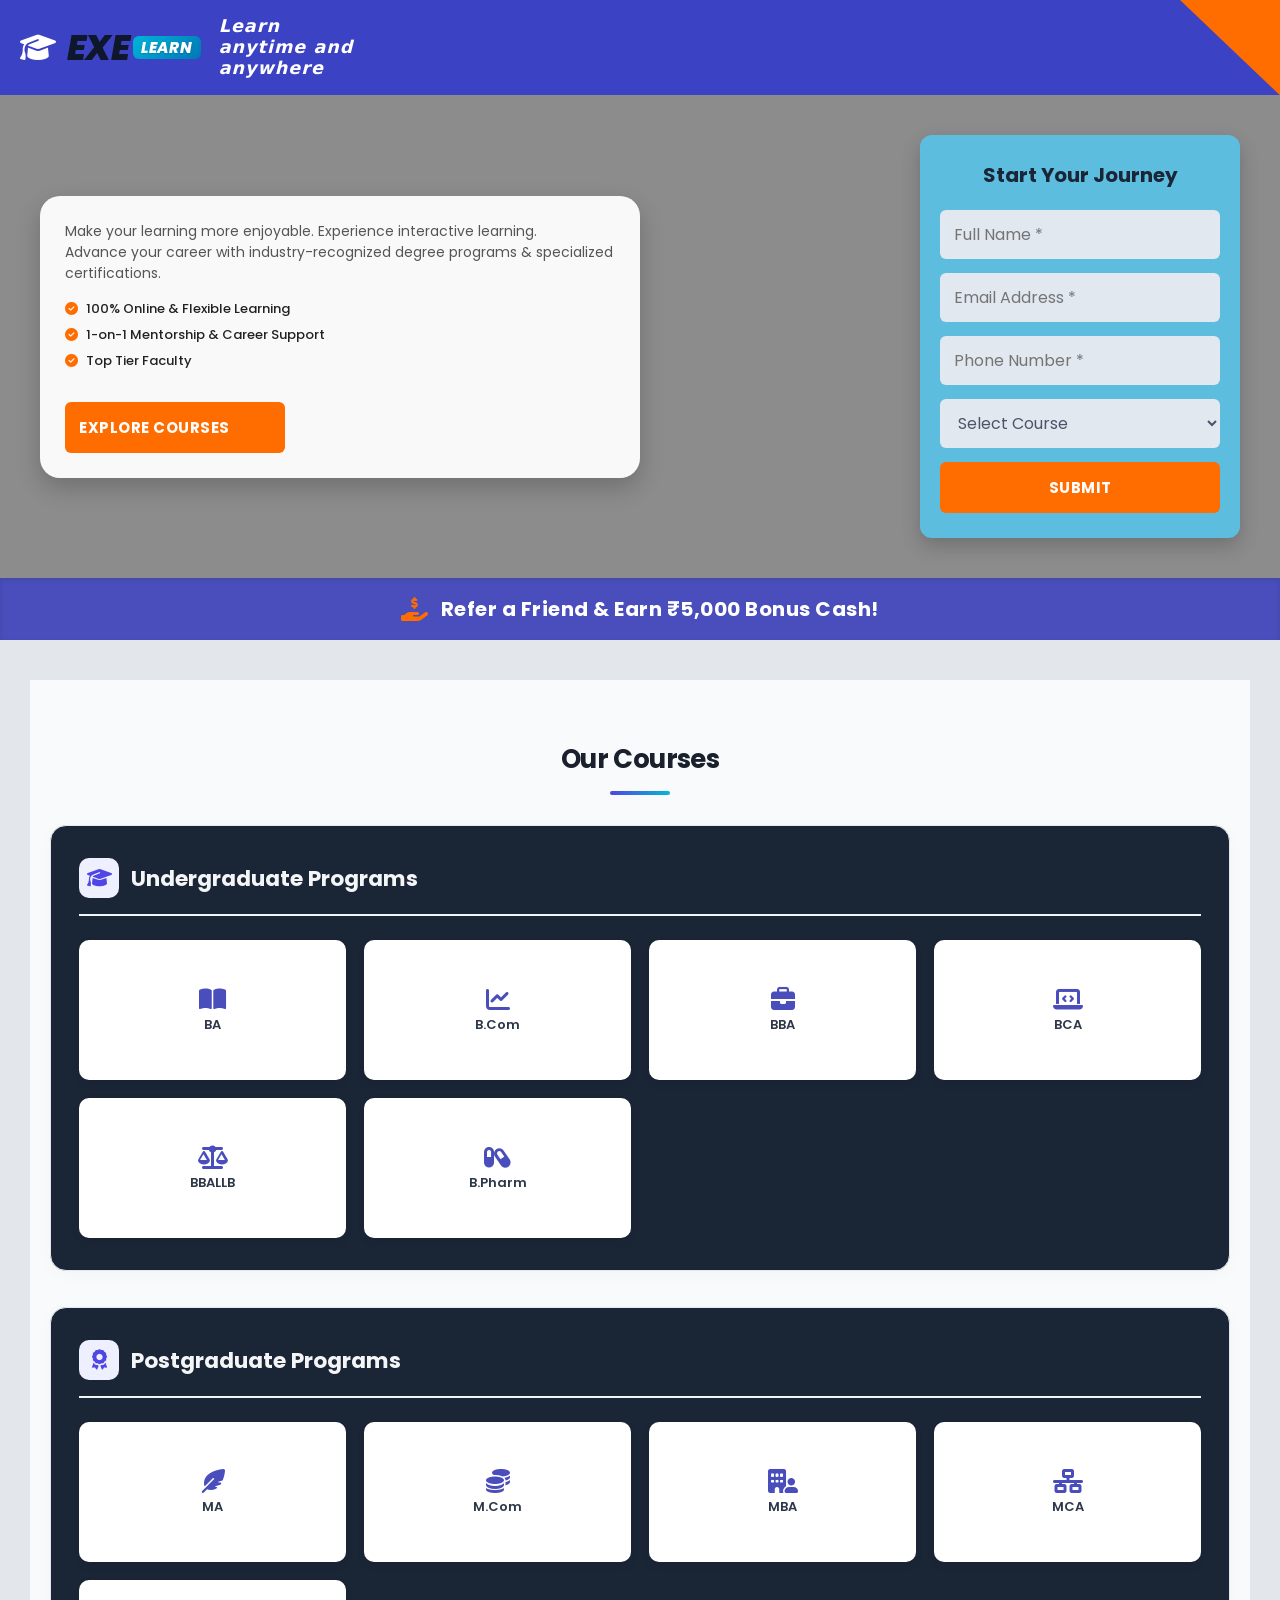
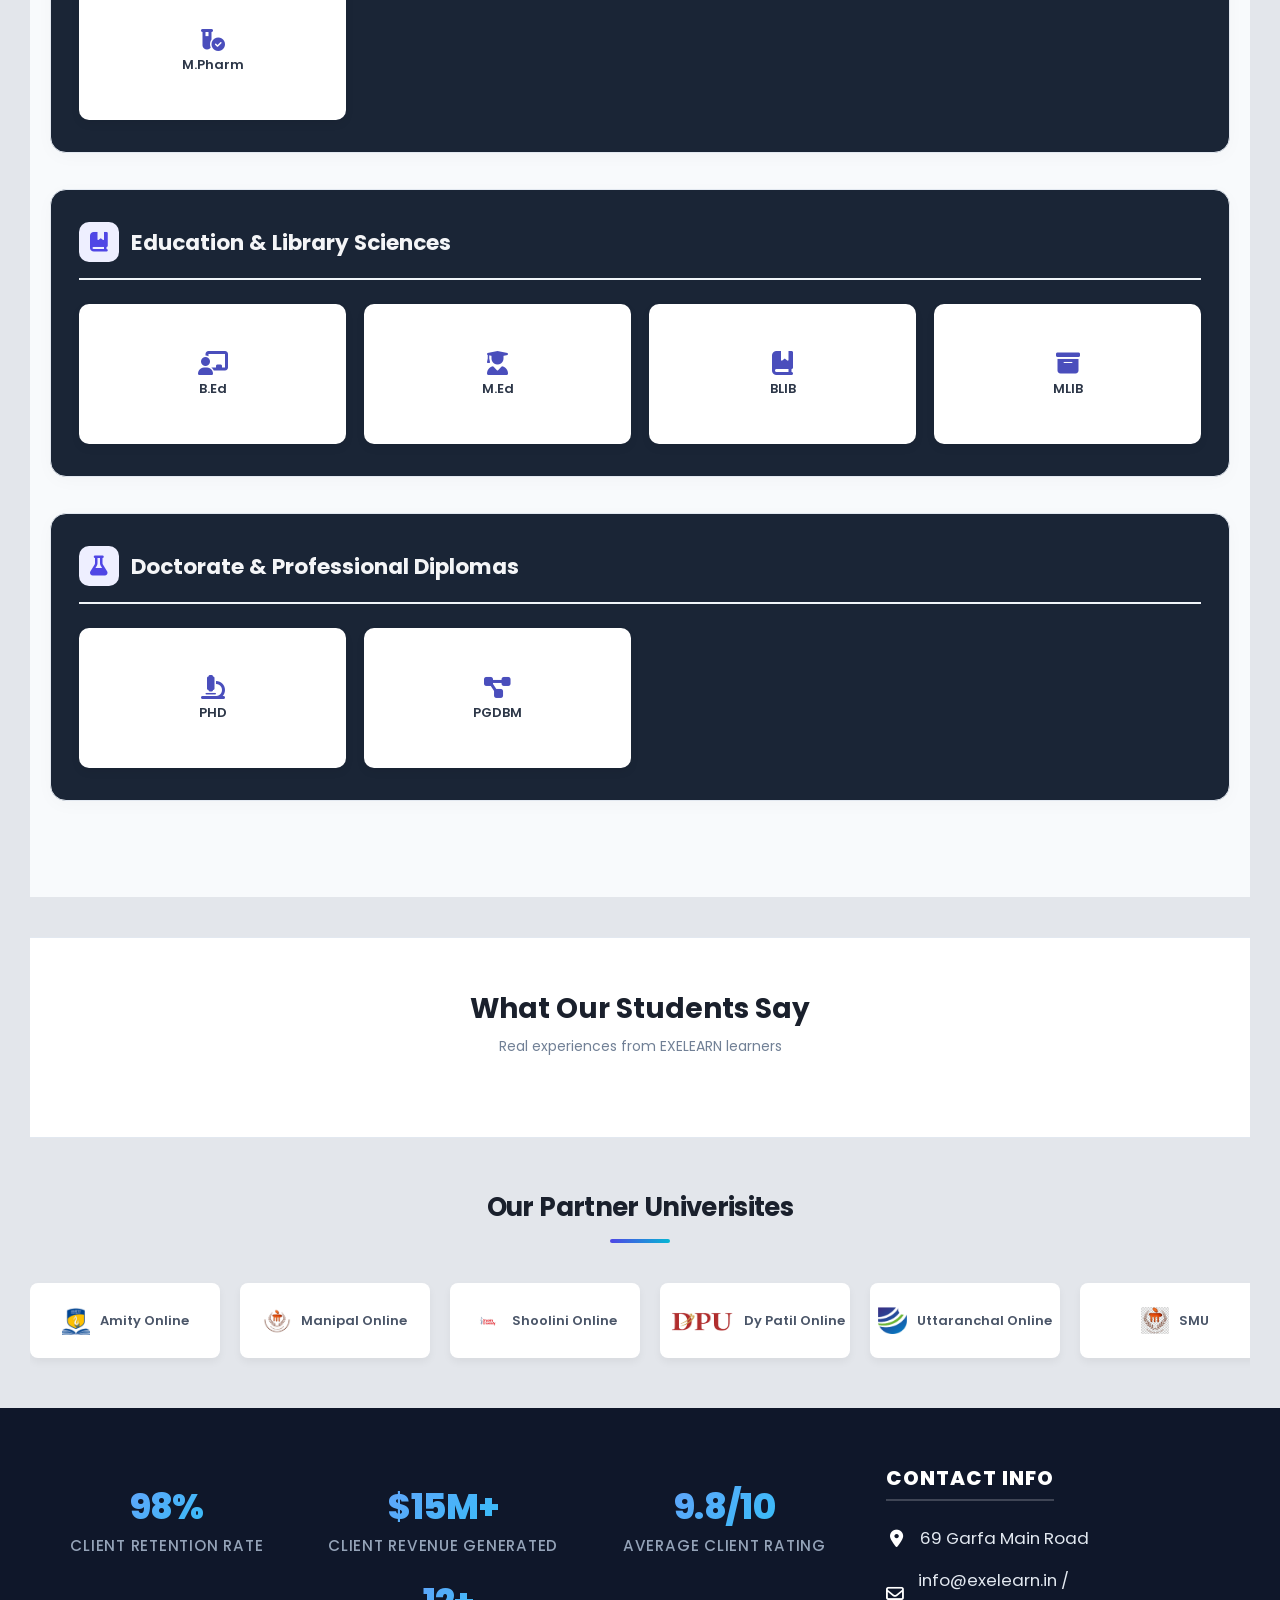
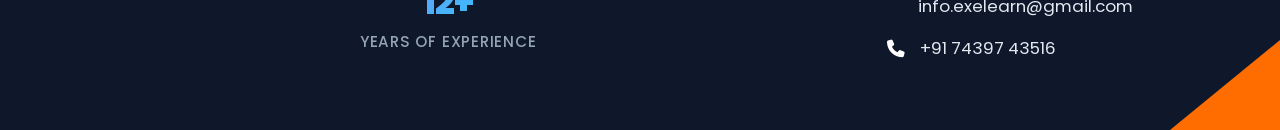
==== commit 013bdfc6: "Add files via upload" ====
--- a/a.html
+++ b/a.html
@@ -15,22 +15,46 @@
   <div class="landing-container">
 
 <style>
-  /* Stylized Brand Text Additions (Preserving Existing Classes) */
+  /* Base Reset & Variables */
+  * {
+    box-sizing: border-box;
+  }
+
+  /* Fixed Header Container */
+  .header {
+    position: relative; /* Restricts absolute children (accent triangle) to header bounds */
+    display: flex;
+    align-items: center;
+    justify-content: space-between;
+    background-color: #3b42c4; /* Blue background matching your screenshots */
+    padding: 16px 20px;
+    min-height: 80px;
+    overflow: hidden; /* Clips top-right triangle overlay cleanly */
+    color: #ffffff;
+  }
+
   .brand-logo {
     display: flex;
     align-items: center;
     gap: 10px;
+    flex-wrap: wrap; /* Keeps text legible on small Android screens */
+    z-index: 2; /* Keeps text rendered above the accent layer */
+  }
+
+  .brand-logo i {
+    font-size: clamp(1.2rem, 3vw, 1.8rem);
   }
 
   .brand-text-container {
     display: inline-flex;
     align-items: center;
     gap: 4px;
-    font-family: system-ui, -apple-system, sans-serif;
+    font-family: system-ui, -apple-system, Roboto, sans-serif;
   }
 
   .brand-name-primary {
-    font-size: 2.5rem;
+    /* Responsive font sizing for mobile screens */
+    font-size: clamp(1.5rem, 5vw, 2.2rem);
     font-weight: 800;
     letter-spacing: -0.02em;
     color: #0f172a;
@@ -40,16 +64,23 @@
   /* Stylized Tag Badge */
   .brand-tag {
     display: inline-block;
-    background: linear-gradient(135deg, #4f46e5 0%, #06b6d4 100%);
+    background: linear-gradient(135deg, #00b4d8 0%, #0077b6 100%);
     color: #ffffff;
-    font-size: 1.05rem;
+    font-size: clamp(0.75rem, 2.5vw, 0.95rem);
     font-weight: 800;
     letter-spacing: 0.05em;
-    padding: 4px 10px;
-    border-radius: 8px;
+    padding: 4px 8px;
+    border-radius: 6px;
     line-height: 1;
     text-shadow: 0 1px 2px rgba(0, 0, 0, 0.15);
-    box-shadow: 0 2px 8px rgba(79, 70, 229, 0.25);
+  }
+
+  .header-tagline {
+    font-size: clamp(0.85rem, 2.8vw, 1.1rem);
+    font-weight: 700;
+    line-height: 1.2;
+    margin-left: 8px;
+    max-width: 140px; /* Forces wrap on mobile to avoid pushing out UI elements */
   }
 </style>
 
@@ -60,10 +91,11 @@
       <span class="brand-name-primary">EXE</span>
       <span class="brand-tag">LEARN</span>
     </div>
-    <span>   </span><span> # Learn anytime and anywhere</span>
+    <span class="header-tagline">Learn anytime and anywhere</span>
   </div>
   <div class="header-accent"></div>
 </header>
+
 
     <!-- Hero Section -->
     <section class="hero">
@@ -101,16 +133,23 @@
           <!-- Dropdown Field -->
           <select name="course" class="input-field" required style="cursor: pointer; color: #4a5568;">
             <option value="" disabled selected>Select Course</option>
+            <option value="BA">BA</option>
             <option value="B.Com">B.Com</option>
-            <option value="BCAs">BCAs</option>
-            <option value="Executive MBA">Executive MBA</option>
+            <option value="BBA">BBA</option>
+            <option value="BCA">BCA</option>
+            <option value="BBA LLB">BBA LLB</option>
+            <option value="B.Pharm">B.Pharm</option>
+            <option value="MA">MA</option>
+            <option value="M.Com">M.Com</option>
+            <option value="MBA">MBA</option>
             <option value="MCA">MCA</option>
-            <option value="AI & Machine Learning">AI & Machine Learning</option>
-            <option value="Digital Marketing">Digital Marketing</option>
-            <option value="Finance">Finance</option>
-            <option value="B.tech">B.tech</option>
-            <option value="M.tech">M.tech</option>
-            <option value="Simple AI">Simple AI</option>
+            <option value="M.Pharm">M.Pharm</option>
+            <option value="B.Ed">B.Ed</option>
+            <option value="M.Ed">M.Ed</option>
+            <option value="B.Lib">B.Lib</option>
+            <option value="M.Lib">M.Lib</option>
+            <option value="PhD">PhD</option>
+            <option value="PGDBM">PGDBM</option>
           </select>
 
           <button type="submit" id="submitBtn" class="btn-submit">Submit</button>
@@ -132,10 +171,6 @@
     <div class="cashback-banner">
       <div class="announcement-slider">
         <div class="announcement-track">
-          <!-- Announcement 5 -->
-          <div class="announcement-item">
-            <i class="fa-solid fa-trophy"></i> Guaranteed Placement Assistance Included!
-          </div>
           <!-- Announcement 4 -->
           <div class="announcement-item">
             <i class="fa-solid fa-hand-holding-dollar"></i> Refer a Friend & Earn ₹5,000 Bonus Cash!
@@ -177,16 +212,23 @@
           <!-- Dropdown Field -->
           <select name="course" id="courseSelect" class="input-field" required style="cursor: pointer; color: #4a5568;">
             <option value="" disabled selected>Select Course</option>
+            <option value="BA">BA</option>
             <option value="B.Com">B.Com</option>
-            <option value="BCAs">BCAs</option>
-            <option value="Executive MBA">Executive MBA</option>
+            <option value="BBA">BBA</option>
+            <option value="BCA">BCA</option>
+            <option value="BBA LLB">BBA LLB</option>
+            <option value="B.Pharm">B.Pharm</option>
+            <option value="MA">MA</option>
+            <option value="M.Com">M.Com</option>
+            <option value="MBA">MBA</option>
             <option value="MCA">MCA</option>
-            <option value="AI & Machine Learning">AI & Machine Learning</option>
-            <option value="Digital Marketing">Digital Marketing</option>
-            <option value="Finance">Finance</option>
-            <option value="B.tech">B.tech</option>
-            <option value="M.tech">M.tech</option>
-            <option value="Simple AI">Simple AI</option>
+            <option value="M.Pharm">M.Pharm</option>
+            <option value="B.Ed">B.Ed</option>
+            <option value="M.Ed">M.Ed</option>
+            <option value="B.Lib">B.Lib</option>
+            <option value="M.Lib">M.Lib</option>
+            <option value="PhD">PhD</option>
+            <option value="PGDBM">PGDBM</option>
           </select>
 
           <button type="submit" id="submitBtn" class="btn-submit">Submit</button>
@@ -467,29 +509,36 @@
         </div>
       </section>
 
+      <h2 class="section-title" style="margin-top: 50px;">Our Partner Univerisites</h2>
+
       <!-- Partner Universities Section (Right to Left Auto Scroll) -->
-      <section class="universities-section">
-        <h2 class="section-title">Our Partner Universities</h2>
-        <div class="marquee-container">
-          <div class="marquee-track">
-            <!-- Set 1 -->
-            <div class="uni-card"><i class="fa-solid fa-building-columns"></i> Amity Online</div>
-            <div class="uni-card"><i class="fa-solid fa-landmark"></i>Manipal Online</div>
-            <div class="uni-card"><i class="fa-solid fa-school"></i>Shoolini Online</div>
-            <div class="uni-card"><i class="fa-solid fa-graduation-cap"></i>Dy Patil Online</div>
-            <div class="uni-card"><i class="fa-solid fa-book-open-reader"></i>Uttaranchal Online</div>
-            <div class="uni-card"><i class="fa-solid fa-landmark"></i>SMU</div>
-            <div class="uni-card"><i class="fa-solid fa-school"></i>Dy Patil Online</div>
-            <div class="uni-card"><i class="fa-solid fa-book-open-reader"></i>Subharti Online</div>
-            <div class="uni-card"><i class="fa-solid fa-building-columns"></i>Malhayatan Online</div>
-            <div class="uni-card"><i class="fa-solid fa-graduation-cap"></i>VGU Online</div>
-            <div class="uni-card"><i class="fa-solid fa-school"></i>MIT Pune</div>
-            <div class="uni-card"><i class="fa-solid fa-building-columns"></i> Amity Online</div>
-            <div class="uni-card"><i class="fa-solid fa-landmark"></i>Manipal Online</div>
-            <div class="uni-card"><i class="fa-solid fa-school"></i>Shoolini Online</div>
-          </div>
-        </div>
-      </section>
+      <div class="marquee-container">
+        <div class="marquee-track">
+          <!-- Group 1 -->
+            <div class="uni-card"><img src="images/amity.png" alt="Amity Online" class="uni-logo"> Amity Online</div>
+            <div class="uni-card"><img src="images/manipal.png" alt="Manipal Online" class="uni-logo"> Manipal Online</div>
+            <div class="uni-card"><img src="images/shoolini.png" alt="Shoolini Online" class="uni-logo"> Shoolini Online</div>
+            <div class="uni-card"><img src="images/dpu.png" alt="Dy Patil Online" class="uni-logo"> Dy Patil Online</div>
+            <div class="uni-card"><img src="images/uttaranchal.png" alt="Uttaranchal Online" class="uni-logo"> Uttaranchal Online</div>
+            <div class="uni-card"><img src="images/smu.png" alt="SMU" class="uni-logo"> SMU</div>
+            <div class="uni-card"><img src="images/subharti.png" alt="Subharti Online" class="uni-logo"> Subharti Online</div>
+            <div class="uni-card"><img src="images/mangalayatan.png" alt="Malhayatan Online" class="uni-logo"> Malhayatan Online</div>
+            <div class="uni-card"><img src="images/vgu.png" alt="VGU Online" class="uni-logo"> VGU Online</div>
+            <div class="uni-card"><img src="images/mit-pune.png" alt="MIT Pune" class="uni-logo"> MIT Pune</div>
+
+          <!-- Group 2 (Exact Duplicate for Continuous Loop) -->
+            <div class="uni-card"><img src="images/amity.png" alt="Amity Online" class="uni-logo"> Amity Online</div>
+            <div class="uni-card"><img src="images/manipal.png" alt="Manipal Online" class="uni-logo"> Manipal Online</div>
+            <div class="uni-card"><img src="images/shoolini.png" alt="Shoolini Online" class="uni-logo"> Shoolini Online</div>
+            <div class="uni-card"><img src="images/dpu.png" alt="Dy Patil Online" class="uni-logo"> Dy Patil Online</div>
+            <div class="uni-card"><img src="images/uttaranchal.png" alt="Uttaranchal Online" class="uni-logo"> Uttaranchal Online</div>
+            <div class="uni-card"><img src="images/smu.png" alt="SMU" class="uni-logo"> SMU</div>
+            <div class="uni-card"><img src="images/subharti.png" alt="Subharti Online" class="uni-logo"> Subharti Online</div>
+            <div class="uni-card"><img src="images/mangalayatan.png" alt="Malhayatan Online" class="uni-logo"> Malhayatan Online</div>
+            <div class="uni-card"><img src="images/vgu.png" alt="VGU Online" class="uni-logo"> VGU Online</div>
+            <div class="uni-card"><img src="images/mit-pune.png" alt="MIT Pune" class="uni-logo"> MIT Pune</div>
+        </div>
+      </div>
 
     </div>
 
@@ -675,13 +724,6 @@
           <a href="tel:+917439743516">+91 74397 43516</a>
         </div>
       </div>
-
-      <div class="social-links">
-        <a href="#" class="social-btn" aria-label="Facebook"><i class="fa-brands fa-facebook-f"></i></a>
-        <a href="#" class="social-btn" aria-label="Instagram"><i class="fa-brands fa-instagram"></i></a>
-        <a href="#" class="social-btn" aria-label="Twitter"><i class="fa-brands fa-twitter"></i></a>
-        <a href="mailto:info@exelearn.in" class="social-btn" aria-label="Email"><i class="fa-regular fa-envelope"></i></a>
-      </div>
     </div>
   </div>
 
--- a/style.css
+++ b/style.css
@@ -259,10 +259,10 @@
 
 /* Slanted Accent Top-Right Cutout */
 .header-accent {
-  width: 0;
-  height: 0;
-  border-bottom: 120px solid #ff6c00;
-  border-left: 120px solid transparent;
+  width: 100px; /* Adjust width of triangle base as desired */
+  height: 100%; /* Spans exact header height automatically */
+  background-color: #ff6c00;
+  clip-path: polygon(100% 0, 0 0, 100% 100%);
   position: absolute;
   right: 0;
   top: 0;
@@ -620,7 +620,7 @@
 }
 
 .course-hover-overlay .info-item {
-  font-size: 13px;
+  font-size: clamp(9px, 1vw, 14px);
   margin: 3px 0;
   display: flex;
   align-items: center;
@@ -656,13 +656,21 @@
   position: relative;
   background: transparent;
   padding: 10px 0;
+  display: flex;
+  flex-direction: row;
+  flex-shrink: 0; 
+  white-space: nowrap;
 }
 
 .marquee-track {
   display: flex;
   gap: 20px;
   width: max-content;
-  animation: scrollRightToLeft 18s linear infinite;
+  animation: scrollRightToLeft 24s linear infinite;
+  
+  /* Enables GPU Hardware Acceleration for ultra-smooth rendering */
+  will-change: transform;
+  transform: translateZ(0);
 }
 
 /* Only pause scrolling on actual mouse hover (fixes touch-pause bug on mobile) */
@@ -687,16 +695,25 @@
   font-size: 13px;
   color: #4a5568;
   flex-shrink: 0;
-}
-
-.uni-card i {
-  font-size: 24px;
-  color: #4a4ebc;
-}
-
+  flex-direction: row;
+  white-space: nowrap;
+}
+
+/* Updated: Image logo replacing the old icon rule */
+.uni-card .uni-logo {
+  height: 28px;
+  width: auto;
+  object-fit: contain;
+}
+
+/* Consolidated smooth 3D transform animation */
 @keyframes scrollRightToLeft {
-  0% { transform: translateX(0); }
-  100% { transform: translateX(calc(-190px * 5 - 20px * 5)); }
+  0% {
+    transform: translate3d(0, 0, 0);
+  }
+  100% {
+    transform: translate3d(-50%, 0, 0);
+  }
 }
 
 /* ==========================================================================
